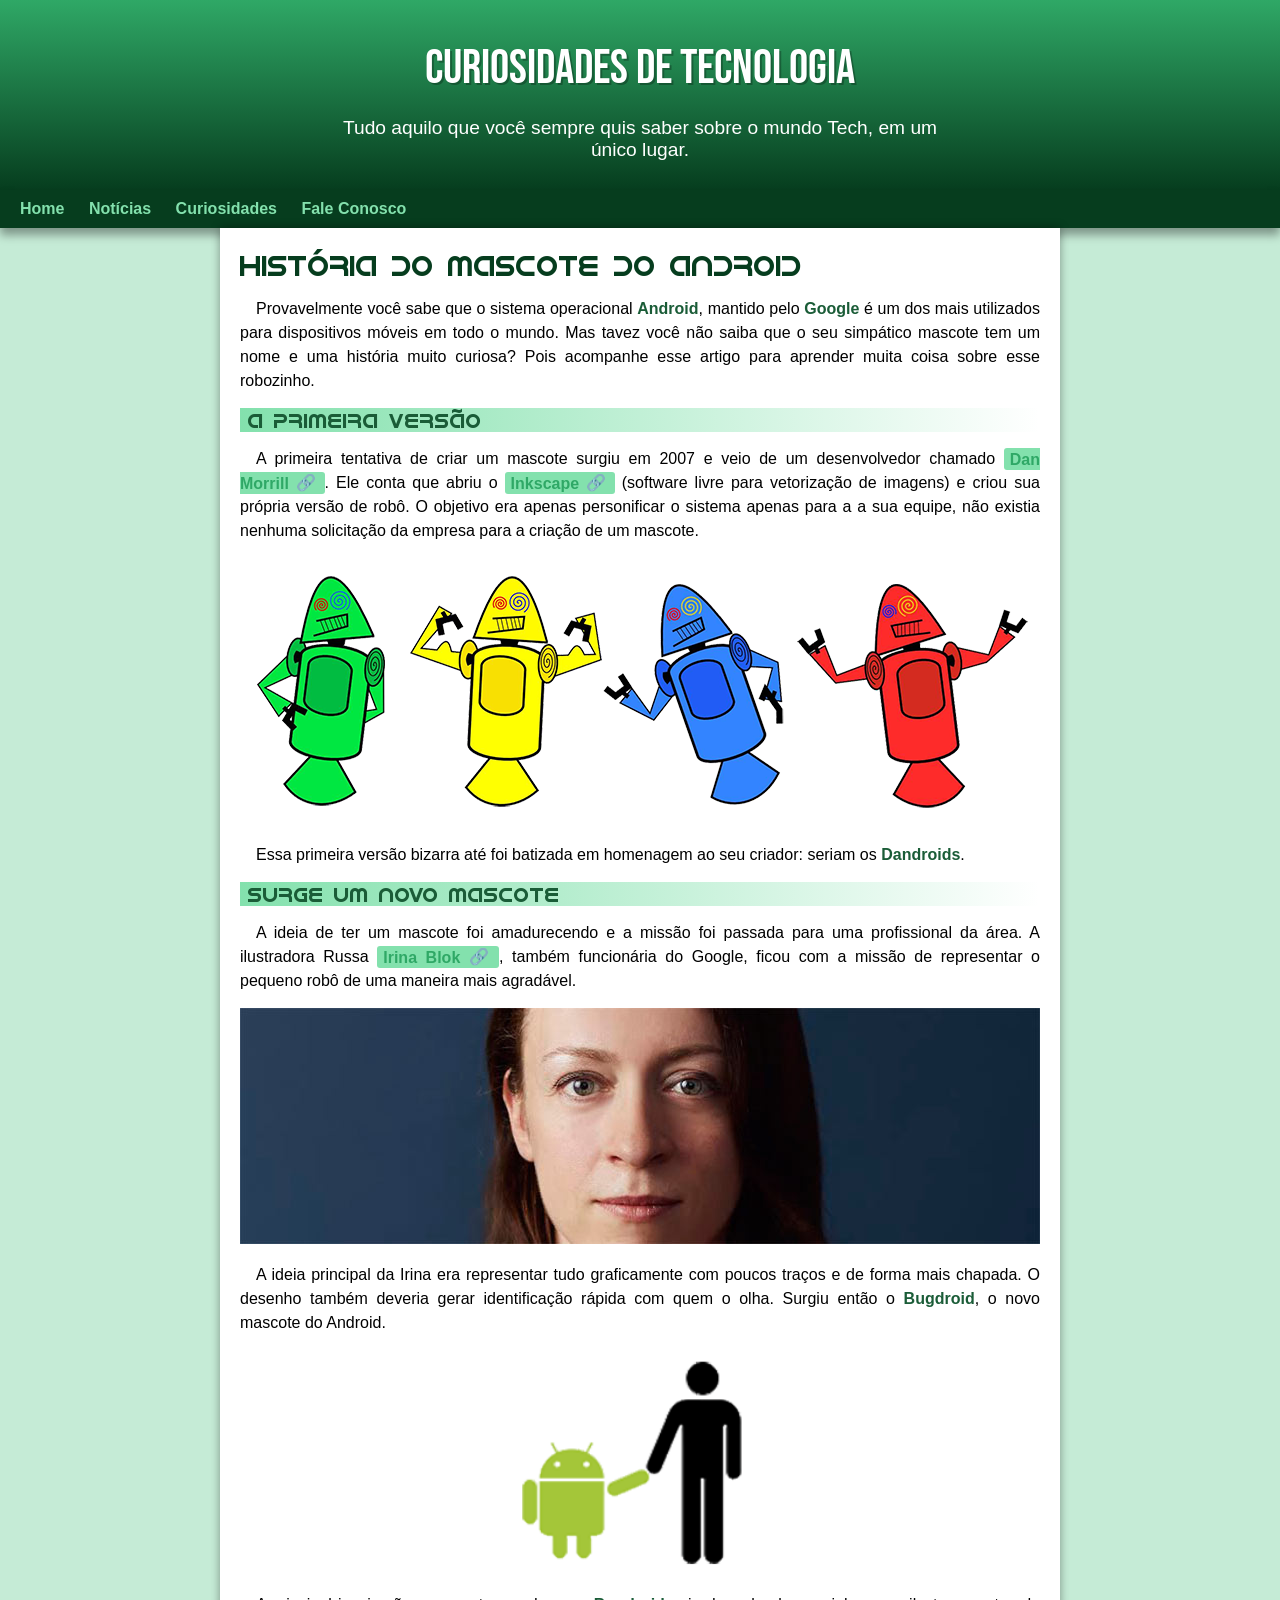
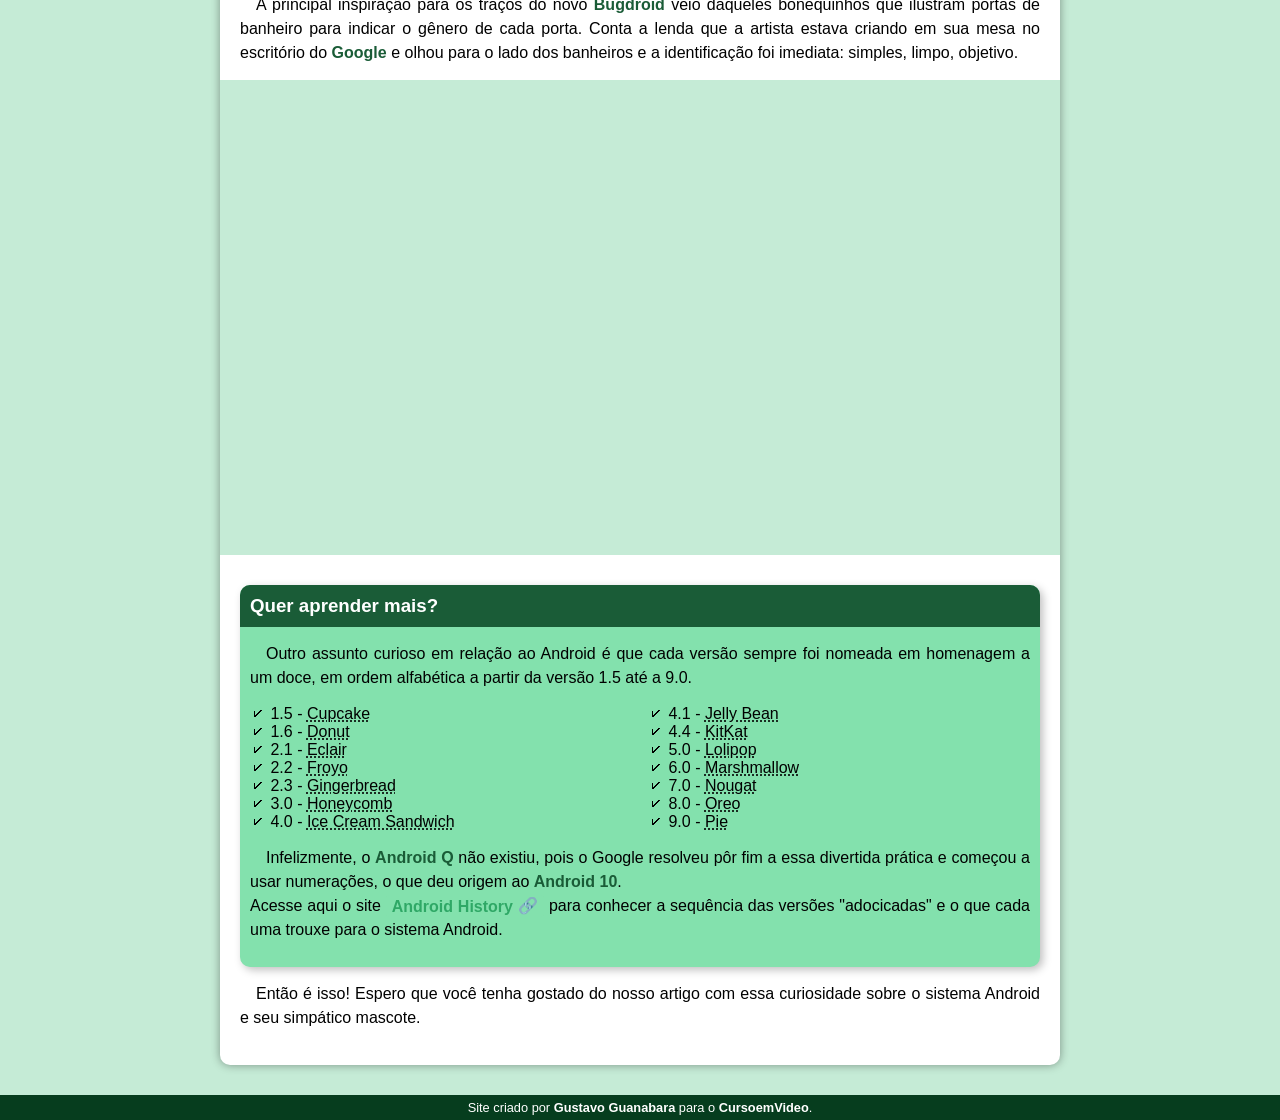
==== index.html @ 789996ca "Realocando arquivo index" ====
<!DOCTYPE html>
<html lang="pt-br">
<head>
    <meta charset="UTF-8">
    <meta name="viewport" content="width=device-width, initial-scale=1.0">
    <link rel="stylesheet" href="../styles/style.css">
    <link rel="shortcut icon" href="../images/favicon.ico" type="image/x-icon">
    <title>CuriousTech</title>
</head>
<body>
    <header>
        <h1>Curiosidades de Tecnologia</h1>
        <p>Tudo aquilo que você sempre quis saber sobre o mundo Tech, em um único lugar.</p>
    </header>

    <nav>
        <a href="#">Home</a>
        <a href="#">Notícias</a>
        <a href="#">Curiosidades</a>
        <a href="#">Fale Conosco</a>
    </nav>

    <main>
        <article class="sec">
            <h1 class="titulo">História do Mascote do Android</h1>

            <p>Provavelmente você sabe que o sistema operacional <strong>Android</strong>, mantido pelo <strong>Google</strong> é um dos mais utilizados para dispositivos móveis em todo o mundo. Mas tavez você não saiba que o seu simpático mascote tem um nome e uma história muito curiosa? Pois acompanhe esse artigo para aprender muita coisa sobre esse robozinho.</p>
        
            <h2 class="subtitulo">A Primeira Versão</h2>
            <p>
                A primeira tentativa de criar um mascote surgiu em 2007 e veio de um desenvolvedor chamado <a href="https://androidcommunity.com/dan-morrill-shows-us-the-android-mascot-that-almost-was-20130103/" target="_blank" class="externo">Dan Morrill</a>. Ele conta que abriu o <a href="https://inkscape.org/pt-br/" target="_blank" class="externo">Inkscape</a> (software livre para vetorização de imagens) e criou sua própria versão de robô. O objetivo era apenas personificar o sistema apenas para a a sua equipe, não existia nenhuma solicitação da empresa para a criação de um mascote.
            </p>

            <picture>
                <source media="(max-width: 570px)" srcset="../images/dan-droids-pq.png">
                <img src="../images/dan-droids.png" alt="Dandroids">
            </picture>

            <p>Essa primeira versão bizarra até foi batizada em homenagem ao seu criador: seriam os <strong>Dandroids</strong>.</p>
    
            <h2 class="subtitulo">Surge um novo mascote</h2>
            <p>
                A ideia de ter um mascote foi amadurecendo e a missão foi passada para uma profissional da área. A ilustradora Russa <a href="https://www.irinablok.com/android" target="_blank" class="externo">Irina Blok</a>, também funcionária do Google, ficou com a missão de representar o pequeno robô de uma maneira mais agradável.
            </p>

            <picture>
                <source media="(max-width: 570px)" srcset="../images/irina-blok-pq.jpg">
                <img src="../images/irina-blok.jpg" alt="Irina Blok">
            </picture>

            <p>
                A ideia principal da Irina era representar tudo graficamente com poucos traços e de forma mais chapada. O desenho também deveria gerar identificação rápida com quem o olha. Surgiu então o <strong>Bugdroid</strong>, o novo mascote do Android.
            </p>

            <img src="../images/bugdroid.png" class="small" alt="Bugdroid">

            <p>
                A principal inspiração para os traços do novo <strong>Bugdroid</strong> veio daqueles bonequinhos que ilustram portas de banheiro para indicar o gênero de cada porta. Conta a lenda que a artista estava criando em sua mesa no escritório do <strong>Google</strong> e olhou para o lado dos banheiros e a identificação foi imediata: simples, limpo, objetivo.
            </p>

            <div id="video">
                <iframe width="560" height="315" src="https://www.youtube.com/embed/l2UDgpLz20M?si=ggF39hfcGUekzrRc" title="YouTube video player" frameborder="0" allow="accelerometer; autoplay; clipboard-write; encrypted-media; gyroscope; picture-in-picture; web-share" allowfullscreen></iframe>
            </div>

            <aside class="extra">
                <h3>Quer aprender mais?</h3>

                <p>
                    Outro assunto curioso em relação ao Android é que cada versão sempre foi nomeada em homenagem a um doce, em ordem alfabética a partir da versão 1.5 até a 9.0.
                </p>

                <ul>
                    <li>1.5 - <abbr title="Bolo de Copo">Cupcake</abbr></li>
                    <li>1.6 - <abbr title="Rosquinha">Donut</abbr></li>
                    <li>2.1 - <abbr title="Bomba">Eclair</abbr></li>
                    <li>2.2 - <abbr title="Iogurte Congelado">Froyo</abbr></li>
                    <li>2.3 - <abbr title="Biscoito de Gengibre">Gingerbread</abbr></li>
                    <li>3.0 - <abbr title="Favo de Mel">Honeycomb</abbr></li>
                    <li>4.0 - <abbr title="Saduíche de Sorvete">Ice Cream Sandwich</abbr></li>
                    <li>4.1 - <abbr title="Jujuba">Jelly Bean</abbr></li>
                    <li>4.4 - <abbr title="KitKat">KitKat</abbr></li>
                    <li>5.0 - <abbr title="Pirulito">Lolipop</abbr></li>
                    <li>6.0 - <abbr title="Marshmallow">Marshmallow</abbr></li>
                    <li>7.0 - <abbr title="Torrone">Nougat</abbr></li>
                    <li>8.0 - <abbr title="Oreo">Oreo</abbr></li>
                    <li>9.0 - <abbr title="Torta">Pie</abbr></li>
                </ul>

                <p>
                    Infelizmente, o <strong>Android Q</strong> não existiu, pois o Google resolveu pôr fim a essa divertida prática e começou a usar numerações, o que deu origem ao <strong>Android 10</strong>.
                    <br>
                    Acesse aqui o site <a href="https://www.android.com/intl/pt-BR_br/history/" target="_blank" class="externo">Android History</a> para conhecer a sequência das versões "adocicadas" e o que cada uma trouxe para o sistema Android.
                </p>
            </aside>

            <p>
                Então é isso! Espero que você tenha gostado do nosso artigo com essa curiosidade sobre o sistema Android e seu simpático mascote.
            </p>
        </article>
    </main>

    <footer>
        <p>Site criado por <a href="https://gustavoguanabara.github.io/" target="_blank">Gustavo Guanabara</a> para o <a href="https://www.youtube.com/cursoemvideo" target="_blank">CursoemVideo</a>.</p>
    </footer>

</body>
</html>
---- styles/style.css ----
@charset "UTF-8";

@import url('https://fonts.googleapis.com/css2?family=Bebas+Neue&family=REM:wght@100;200;300;400&display=swap');

@font-face {
    font-family: 'Android';
    src: url('../fonts/idroid.otf') format('opentype');
    font-weight: normal;
}

:root { /* variaveis em css */
    --cor0: #C5EBD6;
    --cor1: #83E1AD;
    --cor2: #3DDC84;
    --cor3: #2FA866;
    --cor4: #1A5C37;
    --cor5: #063D1E;

    --fonte-padrao: Arial, Verdana, Helvetica, sans-serif;
    --fonte-destaque: 'Bebas Neue', cursive;
    --fonte-android: 'Android', cursive;
}

* { /* configuração global */
    margin: 0;
    padding: 0;
}

body {
    background-color: var(--cor0);
    font-family: var(--fonte-padrao);
}

a.externo::after {
    content: '\00A0\1F517';
}


header {
    background-color: var(--cor4);
    min-height: 150px;
    text-align: center;
    padding-top: 40px;
    background-image: linear-gradient(to bottom, var(--cor3), var(--cor5));
}

header > h1 { /* h1 específico do header (>) */
    color: white;
    font-family: var(--fonte-destaque);
    font-size: 3em;
    font-weight: normal;
    margin-bottom: 20px;
    text-shadow: 2px 2px 0px rgba(0, 0, 0, 0.270);
}

header > p {
    font-family: var(--fonte-padrao);
    font-size: 1.2em;
    color: white;
    max-width: 600px;
    padding: 0px 10px;
    margin: auto;
    margin-bottom: 20px;
}

nav {
    background-color: var(--cor5);
    padding: 10px;
    box-shadow: 0px 7px 9px rgba(0, 0, 0, 0.363);
}

nav > a {
    color: var(--cor1);
    padding: 10px;
    border-radius: 4px;
    text-decoration: none;
    font-weight: bold;
    transition-duration: 0.3s;
}

nav > a:hover {
    background-color: var(--cor3);
    color: var(--cor5);
}

main {
    background-color: white;
    min-width: 300px;
    max-width: 800px;
    margin: auto;
    margin-bottom: 30px;
    padding: 20px;
    box-shadow: 0px 0px 10px rgba(0, 0, 0, 0.38);
    border-bottom-left-radius: 10px;
    border-bottom-right-radius: 10px;
}

main h1 { /* qualquer h1 que contém no main */
    color: var(--cor5);
    font-family: var(--fonte-android);
    font-weight: normal;
    font-size: 1.8em;

}

main h2 {
    background-image: linear-gradient(to right, var(--cor1), transparent);
    color: var(--cor4);
    font-family: var(--fonte-android);
    font-size: 1.3em;
    font-weight: normal;
    text-indent: 8px;
}

main p {
    margin: 15px 0px;
    text-align: justify;
    text-indent: 1em;
    font-size: 1em;
    line-height: 1.5em; /* tamnaho da linha do paragrafo */
}

main strong {
    color: var(--cor4);
    font-weight: bolder;
}

main a {
    background-color: var(--cor1);
    color: var(--cor3);
    font-weight: bold;
    padding: 2.5px 6px;
    border-radius: 3px;
    text-decoration: none;
}

main a:hover {
    text-decoration: underline;
    color: var(--cor4);
}

main img {
    width: 100%;
}

main img.small {
    max-width: 350px;
    display: block;
    margin: auto;
}

#video {
    background-color: var(--cor0);
    margin: 0px -20px 30px -20px;
    padding: 20px;
    padding-bottom: 56.99%;
    position: relative;
}

#video > iframe {
    position: absolute;
    top: 5%;
    left: 5%;
    width: 90%;
    height: 90% ;
}

aside {
    background-color: var(--cor1);
    padding: 10px;
    border-radius: 10px;
    box-shadow: 3px 3px 9px rgba(0, 0, 0, 0.250);
}

aside > h3 {
    background-color: var(--cor4);
    color: white;
    padding: 10px;
    margin: -10px -10px 0px -10px; /* top, right, bottom, left */
    border-radius:10px 10px 0px 0px; /* top/right, top/left, bottom/right, bottom/left */
}

aside > ul {
    list-style-type: '\1F5F8\00A0'; /* não é compatível com todos os navegadores */
    list-style-position: inside;
    columns: 2;
}

footer {
    background-color: var(--cor5);
    color: white;
    text-align: center;
    font-size: 0.8em;
    padding: 5px;

}

footer a {
    color: white;
    font-weight: bolder;
    text-decoration: none;
}

footer a:hover{
    text-decoration: underline;
    color: var(--cor1);
}
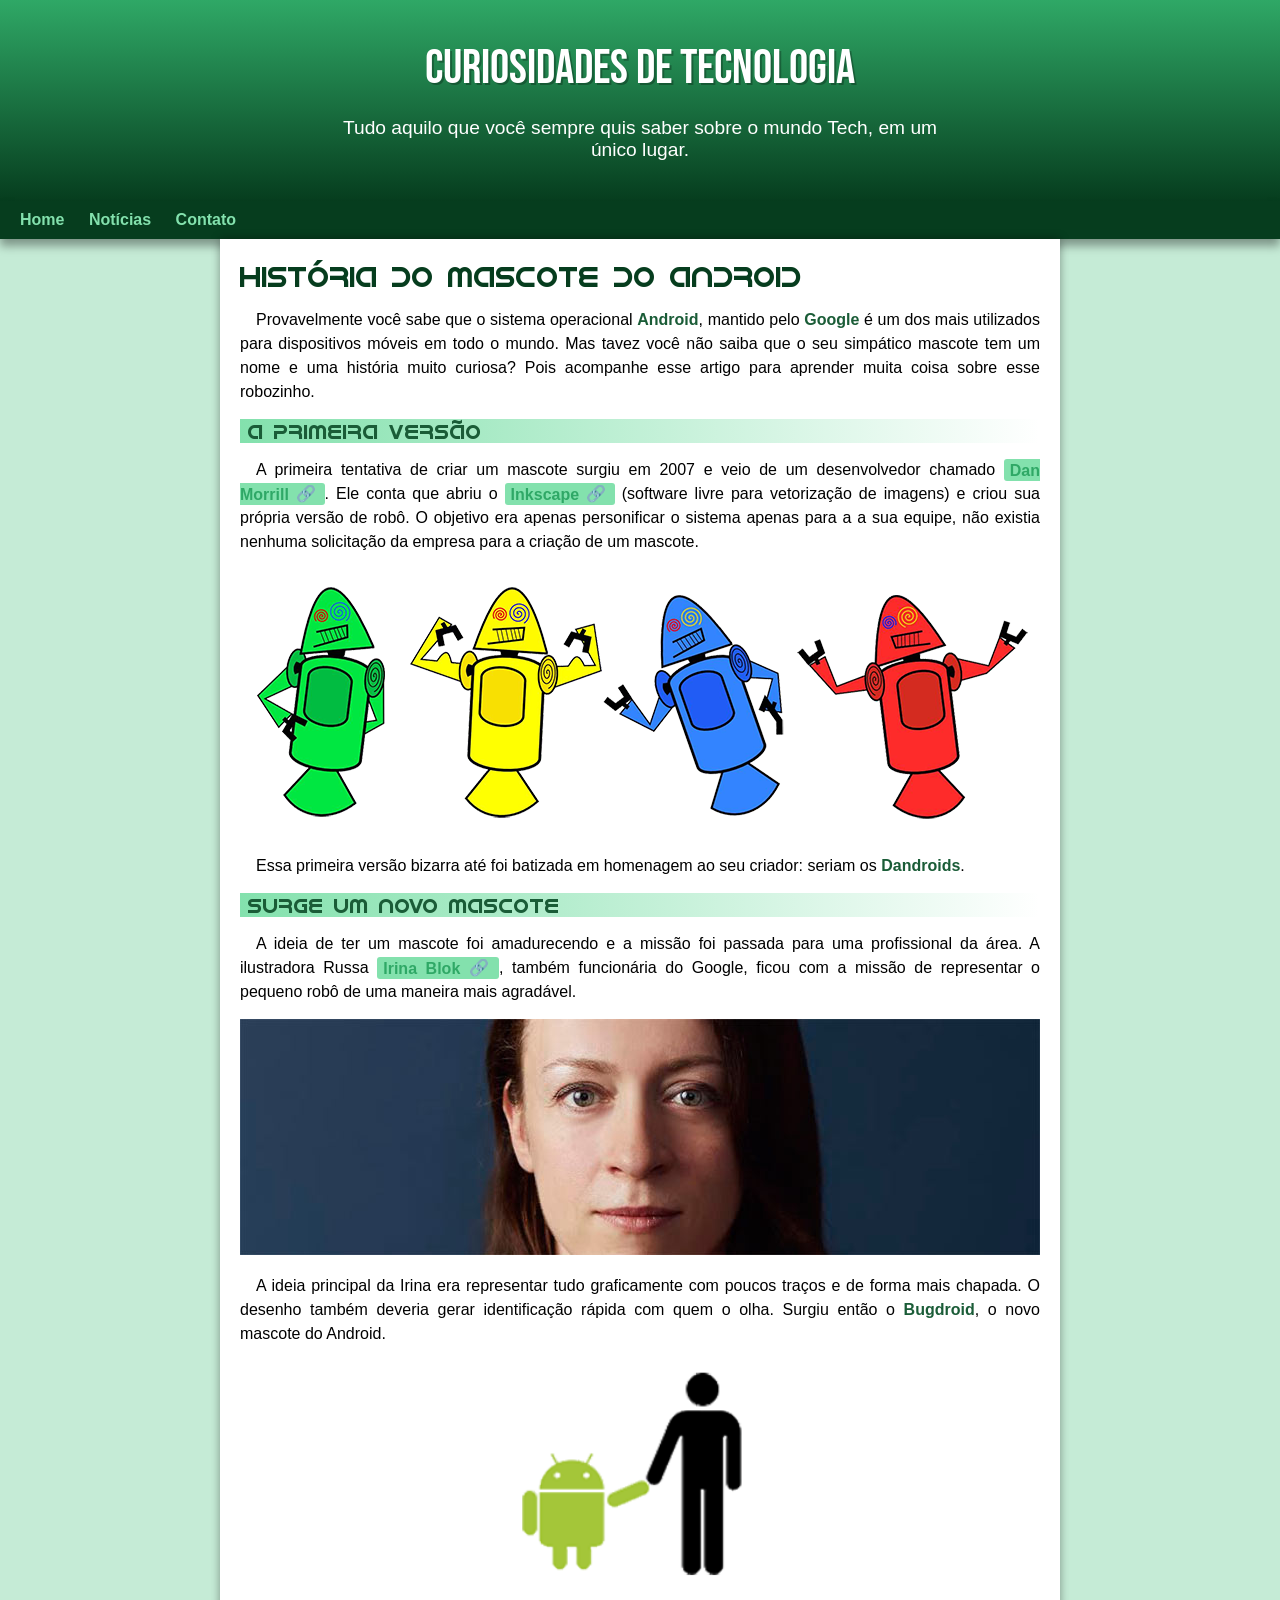
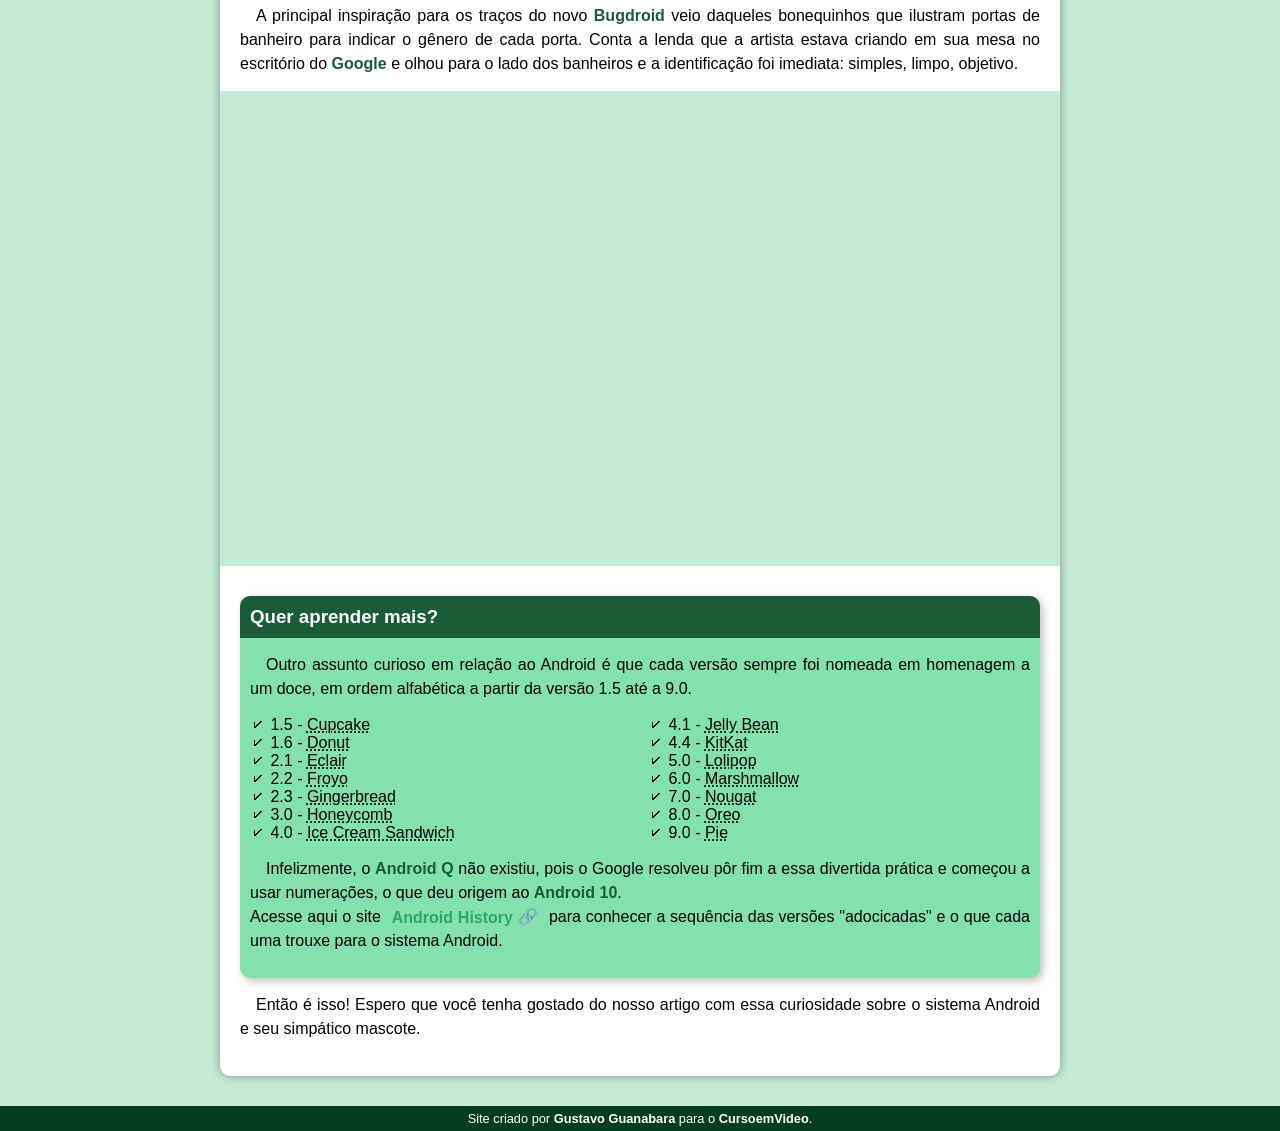
==== commit 76727d7f: "Problema de padding corrigido" ====
--- a/index.html
+++ b/index.html
@@ -3,8 +3,8 @@
 <head>
     <meta charset="UTF-8">
     <meta name="viewport" content="width=device-width, initial-scale=1.0">
-    <link rel="stylesheet" href="../styles/style.css">
-    <link rel="shortcut icon" href="../images/favicon.ico" type="image/x-icon">
+    <link rel="stylesheet" href="./styles/style.css">
+    <link rel="shortcut icon" href="./images/favicon.ico" type="image/x-icon">
     <title>CuriousTech</title>
 </head>
 <body>
@@ -16,8 +16,8 @@
     <nav>
         <a href="#">Home</a>
         <a href="#">Notícias</a>
-        <a href="#">Curiosidades</a>
-        <a href="#">Fale Conosco</a>
+        <!-- <a href="#">Curiosidades</a> -->
+        <a href="#">Contato</a>
     </nav>
 
     <main>
@@ -32,8 +32,8 @@
             </p>
 
             <picture>
-                <source media="(max-width: 570px)" srcset="../images/dan-droids-pq.png">
-                <img src="../images/dan-droids.png" alt="Dandroids">
+                <source media="(max-width: 570px)" srcset="./images/dan-droids-pq.png">
+                <img src="./images/dan-droids.png" alt="Dandroids">
             </picture>
 
             <p>Essa primeira versão bizarra até foi batizada em homenagem ao seu criador: seriam os <strong>Dandroids</strong>.</p>
@@ -44,15 +44,15 @@
             </p>
 
             <picture>
-                <source media="(max-width: 570px)" srcset="../images/irina-blok-pq.jpg">
-                <img src="../images/irina-blok.jpg" alt="Irina Blok">
+                <source media="(max-width: 570px)" srcset="./images/irina-blok-pq.jpg">
+                <img src="./images/irina-blok.jpg" alt="Irina Blok">
             </picture>
 
             <p>
                 A ideia principal da Irina era representar tudo graficamente com poucos traços e de forma mais chapada. O desenho também deveria gerar identificação rápida com quem o olha. Surgiu então o <strong>Bugdroid</strong>, o novo mascote do Android.
             </p>
 
-            <img src="../images/bugdroid.png" class="small" alt="Bugdroid">
+            <img src="./images/bugdroid.png" class="small" alt="Bugdroid">
 
             <p>
                 A principal inspiração para os traços do novo <strong>Bugdroid</strong> veio daqueles bonequinhos que ilustram portas de banheiro para indicar o gênero de cada porta. Conta a lenda que a artista estava criando em sua mesa no escritório do <strong>Google</strong> e olhou para o lado dos banheiros e a identificação foi imediata: simples, limpo, objetivo.
--- a/styles/style.css
+++ b/styles/style.css
@@ -60,7 +60,7 @@
     max-width: 600px;
     padding: 0px 10px;
     margin: auto;
-    margin-bottom: 20px;
+    padding-bottom: 40px;
 }
 
 nav {
